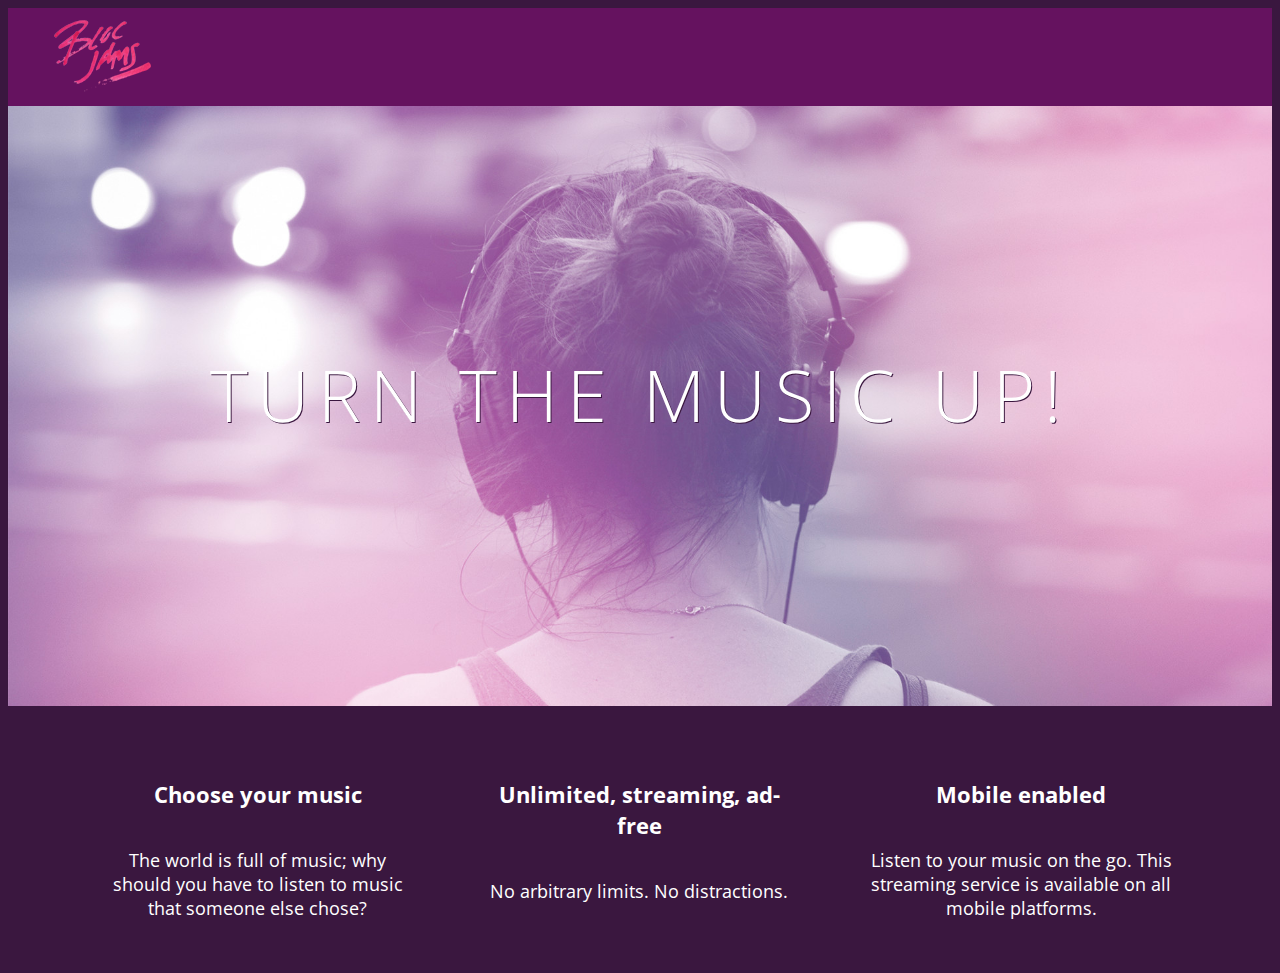
==== index.html @ 0bd92a70 "Checkpoint 4 responsiveness: completed" ====
<!DOCTYPE html>
 <html>
    <head>
    <title> Bloc Jams</title>
     <meta name="viewport" content="width=device-width, initial-scale=1">
    <link rel="stylesheet" type="text/css" href="http://fonts.googleapis.com/css?family=Open+Sans:400,800,600,700,300">
    <link rel="stylesheet" type="text/css" href="http://code.ionicframework.com/ionicons/2.0.1/css/ionicons.min.css">
    <link rel="stylesheet" type="text/css" href="styles.normalize.css">
    <link rel="stylesheet" type="text/css" href="styles/main.css">
    <link rel="stylesheet" type="text/css" href="styles/landing.css">
    </head>
    <body class ="landing">
      <nav class= "navbar"><!-- navigation bar -->
        <img src="assets/images/bloc_jams_logo.png" alt="bloc jams logo" class="logo">
      </nav>
      <section class="hero-content"><!-- hero content -->
          <h1 class="hero-title">Turn the music up!</h1>
      </section>

      <section class="selling points container"><!-- selling points -->
        <div class="point column third">
            <span class="ion-music-note"></span>
            <h5 class="point-title">Choose your music</h5>
            <p class="point-description">The world is full of music; why should you have to listen to music that someone else chose?</p>
         </div>

         <div class="point column third">
           <span class="ion-radio-waves"></span>
            <h5 class="point-title">Unlimited, streaming, ad-free</h5>
            <p class="point-description">No arbitrary limits. No distractions.</p>
         </div>
         <div class="point column third">
            <span class="ion-iphone"></span>
            <h5 class="point-title">Mobile enabled</h5>
            <p class="point-description">Listen to your music on the go. This streaming service is available on all mobile platforms.</p>
         </div>
      </section>
    </body>
 </html>
---- styles/main.css ----
*, *::before, *::after {
    -moz-box-sizing: border-box;
    -webkit-box-sizing: border-box;
    box-sizing: border-box;
}

html {
     height: 100%; /* makes sure our HTML takes up 100% of the browser window */
     font-size: 100%;
 }

 body {
     font-family: 'Open Sans'; /* sets our font to the "Open Sans" typeface */
     color: white;             /* sets the text color to white */
     min-height: 100%;         /* says the height of the body must be, at minimum, 100% of the window */
 }

.navbar {
    padding: 0.5rem;
    background-color: rgb(101,18,95);
}

.navbar .logo {
    position: relative; /* positioning will be explained in a resource */
    left: 2rem;
}

.container {
    margin: 0 auto;
    max-width: 64rem;
}

/* Medium and small screens (640px) */
 @media (min-width: 640px) {
   html { font-size: 112%; }
   /* Style information will go here */
 }

 .column {
          float: left;
          padding-left: 1rem;
          padding-right: 1rem;
      }
  }

  .column.full { width: 100%; }
     .column.two-thirds { width: 66.7%; }
     .column.half { width: 50%; }
     .column.third { width: 33.3%; }
     .column.fourth { width: 25%; }
     .column.flow-opposite { float: right; }
 }

 /* Large screens (1024px) */
 @media (min-width: 1024px) {
   html { font-size: 120%; }
   /* Style information will go here */
 }
---- styles/landing.css ----
body.landing {
    background-color: rgb(58,23,63);
}

.hero-content {
    position: relative;
    min-height: 600px;
    background-image: url(../assets/images/bloc_jams_bg.jpg);
    background-repeat: no-repeat;
    background-position: center center;
    background-size: cover;
}

.hero-content .hero-title {
    position: absolute;
    top: 40%;
    -webkit-transform: translateY(-50%);
    -moz-transform: translateY(-50%);
    transform: translateY(-50%);
    width: 100%;
    text-align: center;
    font-size: 4rem;
    font-weight: 300;
    text-transform: uppercase;
    letter-spacing: 0.5rem;
    text-shadow: 1px 1px 0px rgb(58,23,63);
}

.selling-points {
    position: relative;
}

.point {
    position: relative;
    padding: 2rem;
    text-align: center;
}

.point .point-title {
    font-size: 1.25rem;
}

.ion-music-note,
.ion-radio-waves,
.ion-iphone {
    color: rgb(233,50,117);
    font-size: 5rem;
}
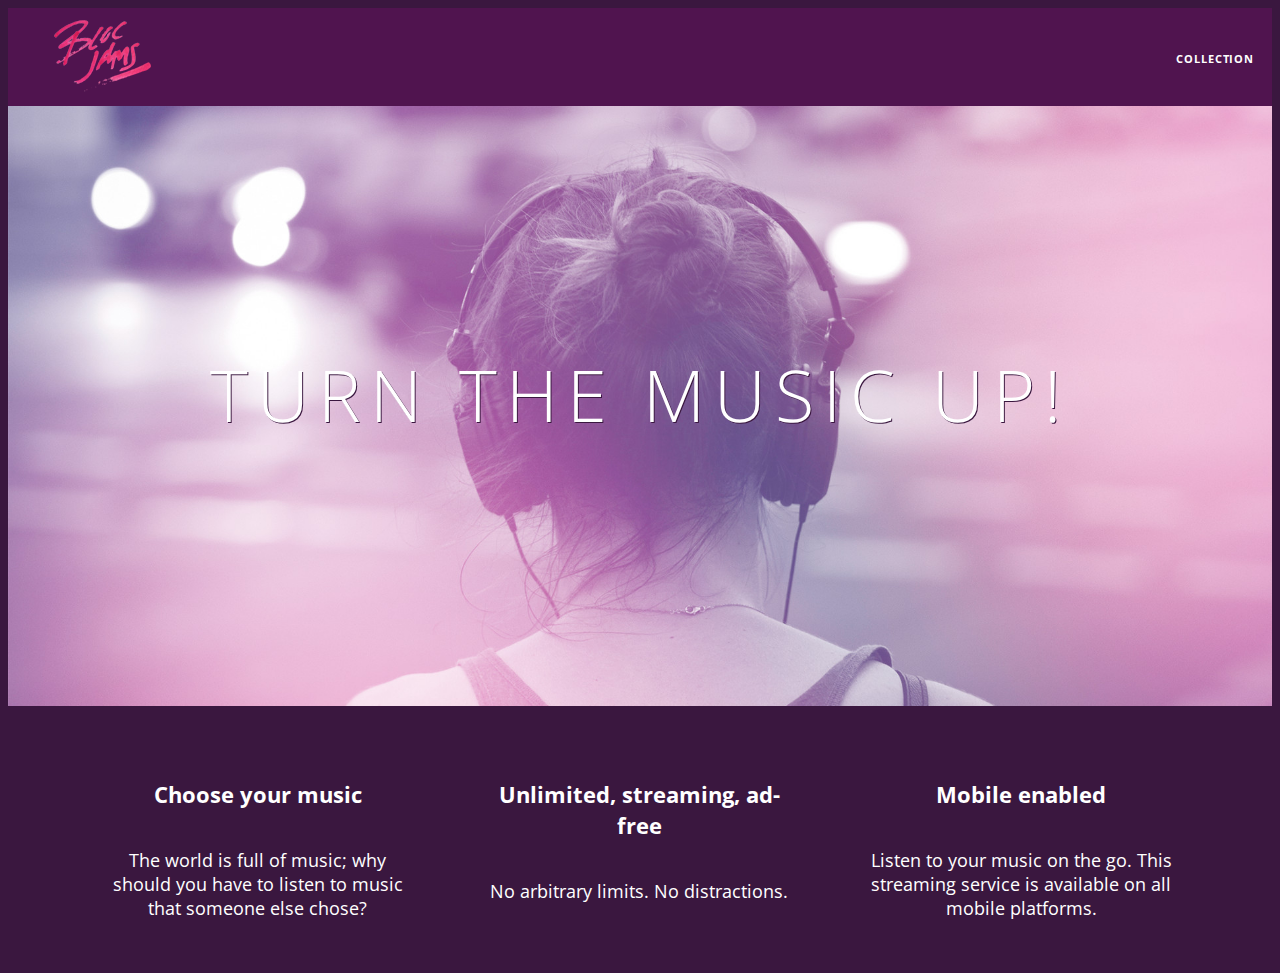
==== commit cd0da203: "Checkpoint 5 collections: completed" ====
--- a/index.html
+++ b/index.html
@@ -11,13 +11,18 @@
     </head>
     <body class ="landing">
       <nav class= "navbar"><!-- navigation bar -->
-        <img src="assets/images/bloc_jams_logo.png" alt="bloc jams logo" class="logo">
+        <a href="index.html" class="logo">
+            <img src="assets/images/bloc_jams_logo.png" alt="bloc jams logo">
+        </a>
+        <div class="links-container">
+            <a href="collection.html" class="navbar-link">collection</a>
+          </div>
       </nav>
       <section class="hero-content"><!-- hero content -->
           <h1 class="hero-title">Turn the music up!</h1>
       </section>
 
-      <section class="selling points container"><!-- selling points -->
+      <section class="selling-points container clearfix"><!-- selling points -->
         <div class="point column third">
             <span class="ion-music-note"></span>
             <h5 class="point-title">Choose your music</h5>
--- a/styles/main.css
+++ b/styles/main.css
@@ -16,14 +16,49 @@
  }
 
 .navbar {
+    position: relative;
     padding: 0.5rem;
-    background-color: rgb(101,18,95);
+    background-color: rgba(101,18,95,0.5);
+    z-index: 1;
 }
 
 .navbar .logo {
     position: relative; /* positioning will be explained in a resource */
     left: 2rem;
+    cursor: pointer;  /* produces the finger-pointer icon when you hover over the logo */
 }
+
+.navbar .links-container {
+     display: table;
+     position: absolute;
+     top: 0;
+     right: 0;
+     height: 100px;
+     color: white;
+ }
+
+ .links-container .navbar-link {
+     display: table-cell;
+     position: relative;
+     height: 100%;
+     padding-left: 1rem;
+     padding-right: 1rem;
+     /* #3 */
+     vertical-align: middle;
+     color: white;
+     font-size: 0.625rem;
+     letter-spacing: 0.05rem;
+     font-weight: 700;
+     text-transform: uppercase;
+     /* #4 */
+     text-decoration: none;
+     cursor: pointer;
+ }
+
+   /* #5 */
+ .links-container .navbar-link:hover {
+     color: rgb(233,50,117);
+ }
 
 .container {
     margin: 0 auto;
@@ -51,8 +86,19 @@
      .column.flow-opposite { float: right; }
  }
 
+
  /* Large screens (1024px) */
  @media (min-width: 1024px) {
    html { font-size: 120%; }
    /* Style information will go here */
  }
+
+ .clearfix::before,
+ .clearfix::after {
+    content: " ";
+    display: table;
+ }
+
+ .clearfix::after {
+    clear: both;
+ }
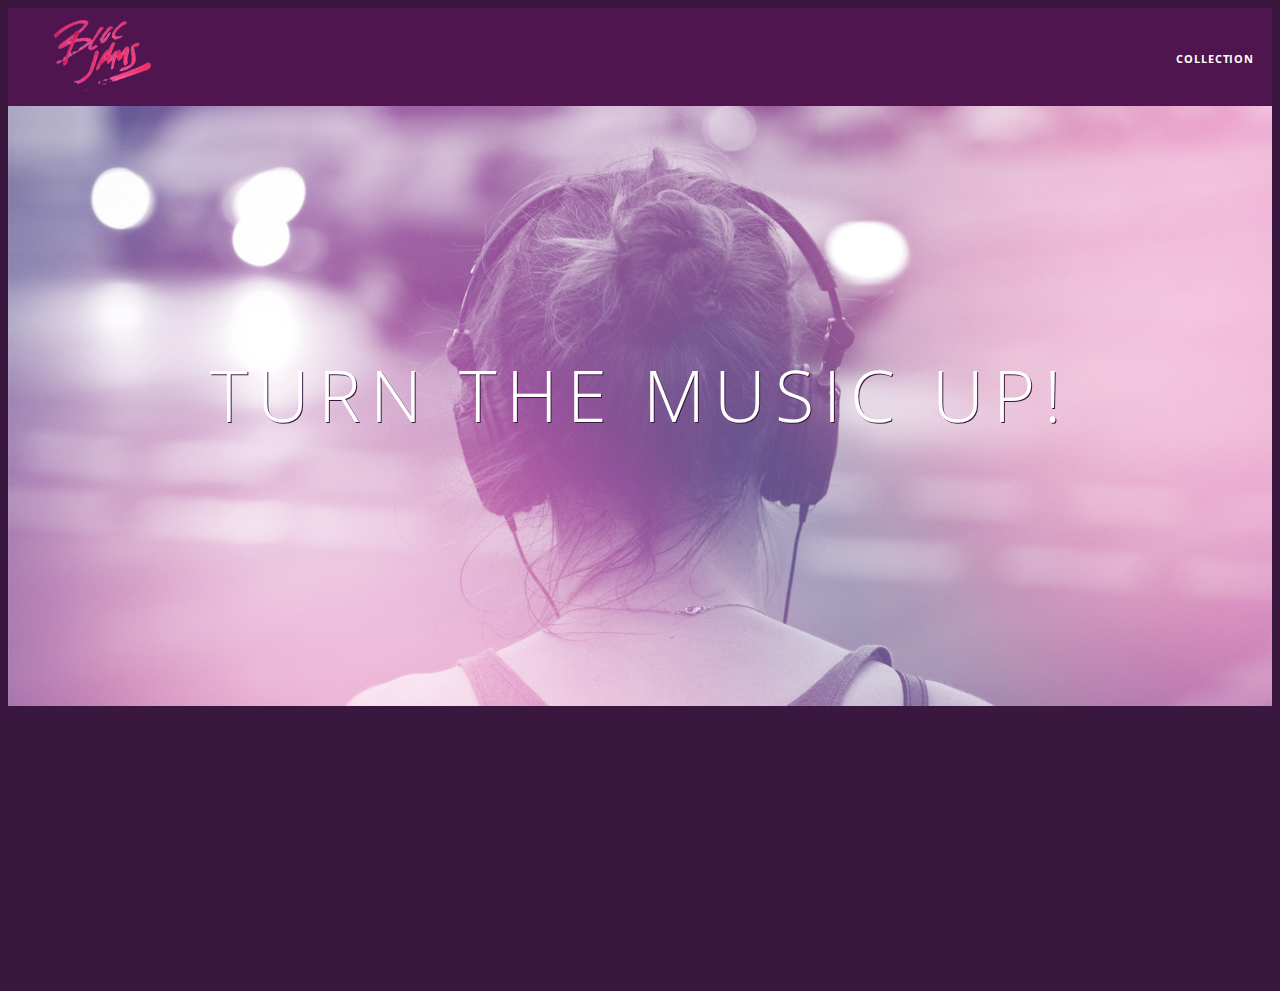
==== commit 39131c8b: "Checkpoint 8 Animation: completed" ====
--- a/index.html
+++ b/index.html
@@ -40,5 +40,6 @@
             <p class="point-description">Listen to your music on the go. This streaming service is available on all mobile platforms.</p>
          </div>
       </section>
+      <script src="scripts/landing.js"></script>
     </body>
  </html>
--- a/styles/main.css
+++ b/styles/main.css
@@ -60,9 +60,19 @@
      color: rgb(233,50,117);
  }
 
+
+  .links-container .navbar-link:active {
+    background-color: #FFFFFF;
+    color: rgb(233,50,117);
+  }
+
 .container {
     margin: 0 auto;
     max-width: 64rem;
+}
+
+.container.narrow {
+    max-width: 56rem;
 }
 
 /* Medium and small screens (640px) */
--- a/styles/landing.css
+++ b/styles/landing.css
@@ -34,6 +34,17 @@
     position: relative;
     padding: 2rem;
     text-align: center;
+    opacity: 0;
+    -webkit-transform: scaleX(0.9) translateY(3rem);
+    -moz-transform: scaleX(0.9) translateY(3rem);
+    transform: scaleX(0.9) translateY(3rem);
+    -webkit-transition: all 0.25s ease-in-out;
+    -moz-transition: all 0.25s ease-in-out;
+    transition: all 0.25s ease-in-out;
+    -webkit-transition-delay: 0.2s;
+    -moz-transition-delay: 0.2s;
+    transition-delay: 0.2s;
+}
 }
 
 .point .point-title {
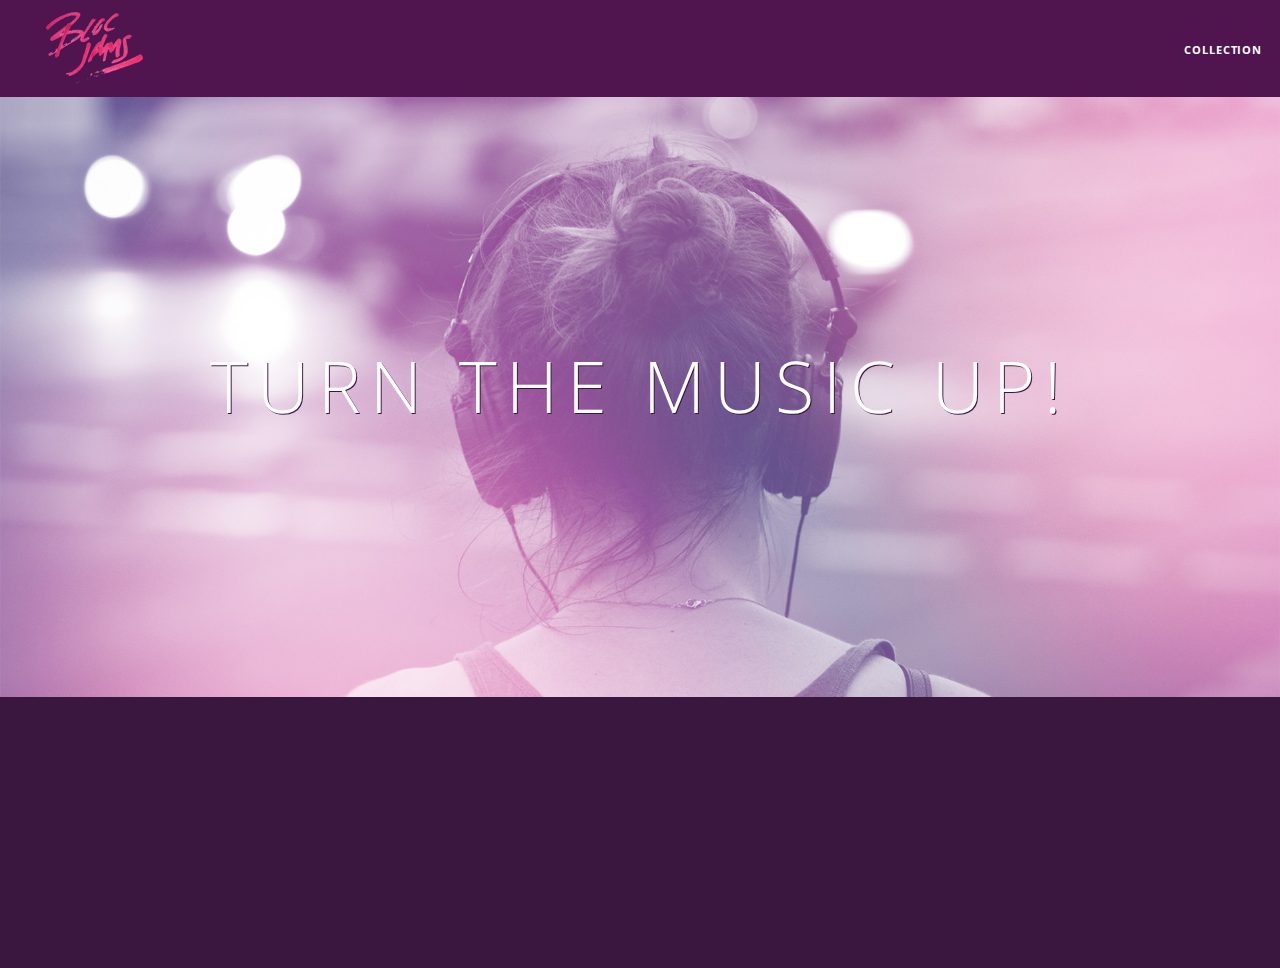
==== commit 1edc3c20: "Assignment 8 completed" ====
--- a/index.html
+++ b/index.html
@@ -5,7 +5,7 @@
      <meta name="viewport" content="width=device-width, initial-scale=1">
     <link rel="stylesheet" type="text/css" href="http://fonts.googleapis.com/css?family=Open+Sans:400,800,600,700,300">
     <link rel="stylesheet" type="text/css" href="http://code.ionicframework.com/ionicons/2.0.1/css/ionicons.min.css">
-    <link rel="stylesheet" type="text/css" href="styles.normalize.css">
+    <link rel="stylesheet" type="text/css" href="styles/normalize.css">
     <link rel="stylesheet" type="text/css" href="styles/main.css">
     <link rel="stylesheet" type="text/css" href="styles/landing.css">
     </head>
@@ -28,7 +28,6 @@
             <h5 class="point-title">Choose your music</h5>
             <p class="point-description">The world is full of music; why should you have to listen to music that someone else chose?</p>
          </div>
-
          <div class="point column third">
            <span class="ion-radio-waves"></span>
             <h5 class="point-title">Unlimited, streaming, ad-free</h5>
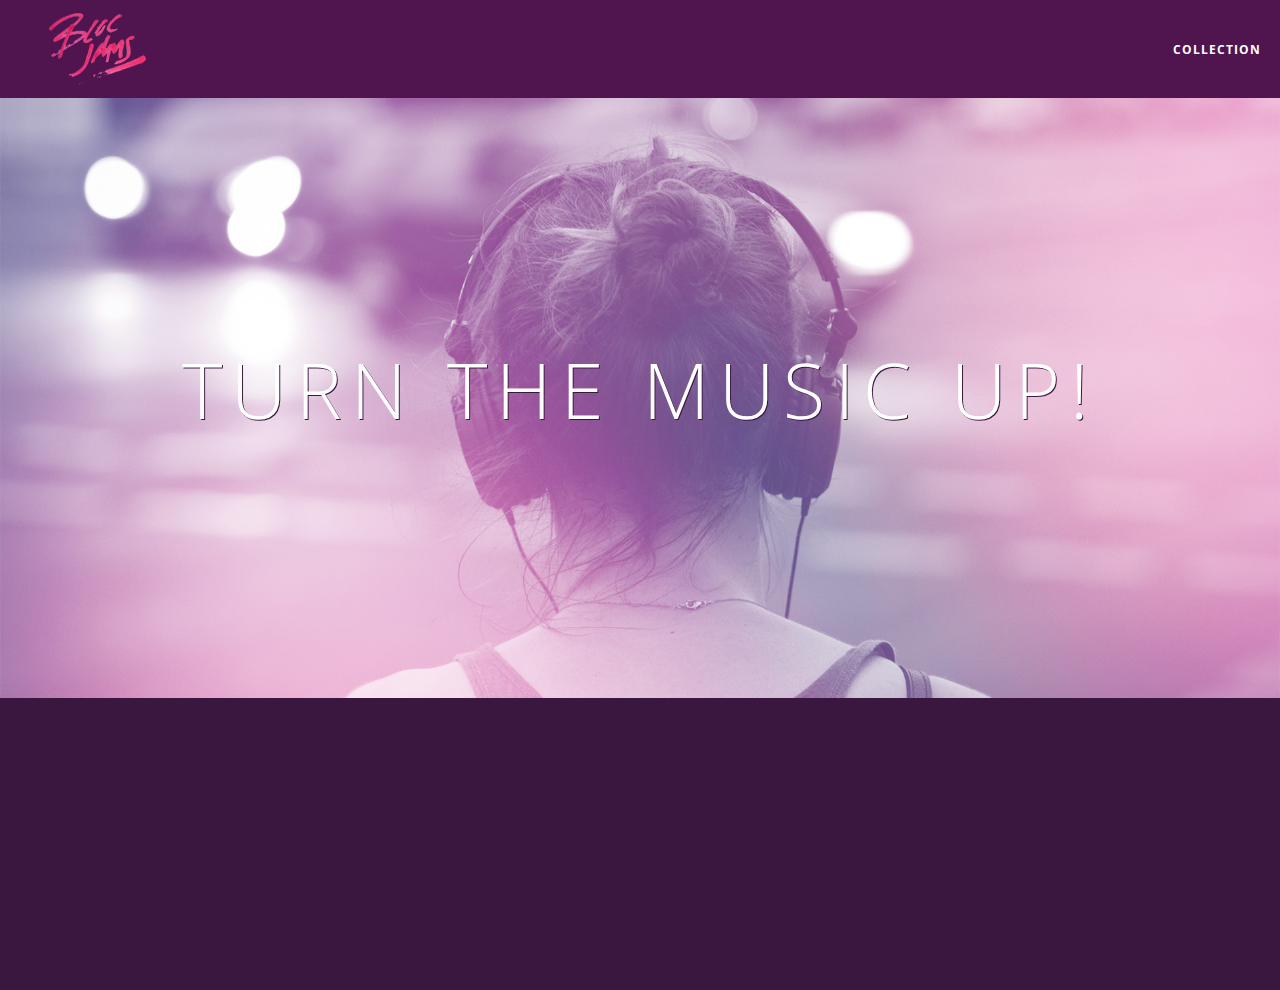
==== commit 00766c26: "Checkpoint 16 jQuery Landing Page: Completed" ====
--- a/index.html
+++ b/index.html
@@ -39,6 +39,8 @@
             <p class="point-description">Listen to your music on the go. This streaming service is available on all mobile platforms.</p>
          </div>
       </section>
+      <script src="https://code.jquery.com/jquery-2.1.3.min.js"></script>
+      <script src="scripts/utilities.js"></script>
       <script src="scripts/landing.js"></script>
     </body>
  </html>
--- a/styles/main.css
+++ b/styles/main.css
@@ -78,15 +78,12 @@
 /* Medium and small screens (640px) */
  @media (min-width: 640px) {
    html { font-size: 112%; }
-   /* Style information will go here */
- }
 
  .column {
           float: left;
           padding-left: 1rem;
           padding-right: 1rem;
       }
-  }
 
   .column.full { width: 100%; }
      .column.two-thirds { width: 66.7%; }
@@ -100,7 +97,7 @@
  /* Large screens (1024px) */
  @media (min-width: 1024px) {
    html { font-size: 120%; }
-   /* Style information will go here */
+
  }
 
  .clearfix::before,
